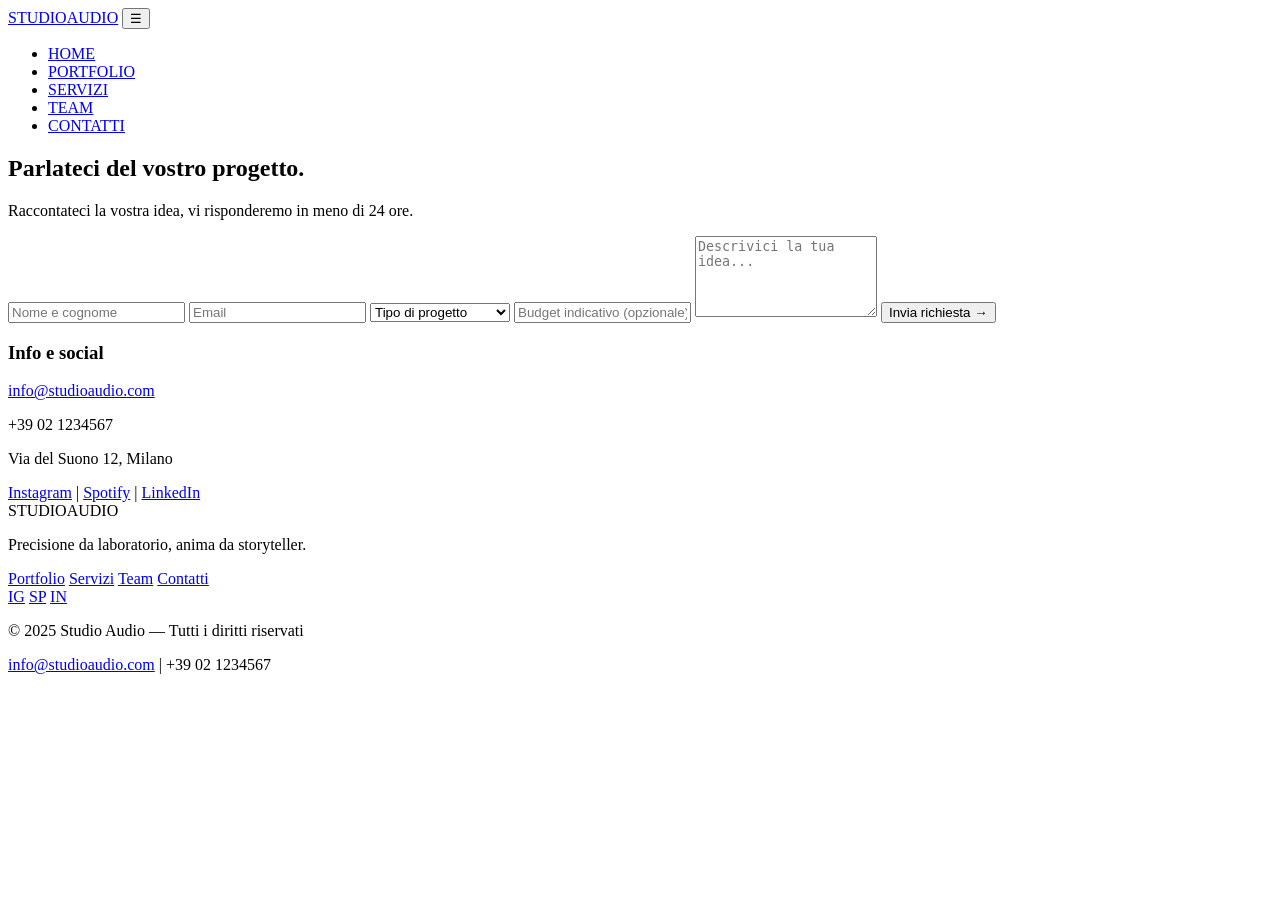
==== contatti.html @ f374011e "Add files via upload" ====
<!DOCTYPE html>
<html lang="it">
<head>
    <meta charset="UTF-8">
    <meta name="viewport" content="width=device-width, initial-scale=1.0">
    <title>Contatti · Studio Audio</title>
    <link rel="stylesheet" href="css/style.css">
    <link href="https://fonts.googleapis.com/css2?family=Inter:opsz,wght@300;400;600;700&family=Merriweather:ital@0;1&display=swap" rel="stylesheet">
    <link rel="icon" type="image/svg+xml" href="data:image/svg+xml,%3Csvg xmlns='http://www.w3.org/2000/svg' viewBox='0 0 100 100'%3E%3Ccircle cx='50' cy='50' r='50' fill='%23C3A06D'/%3E%3C/svg%3E">
</head>
<body>
    <div class="cursor-dot"></div>
    <div class="cursor-outline"></div>

    <header class="site-header">
        <div class="container header-flex">
            <a href="index.html" class="logo">STUDIO<span class="logo-accent">AUDIO</span></a>
            <button class="menu-toggle" aria-label="Menu">☰</button>
            <nav class="main-nav">
                <ul>
                    <li><a href="index.html">HOME</a></li>
                    <li><a href="portfolio.html">PORTFOLIO</a></li>
                    <li><a href="servizi.html">SERVIZI</a></li>
                    <li><a href="team.html">TEAM</a></li>
                    <li><a href="contatti.html" class="active">CONTATTI</a></li>
                </ul>
            </nav>
        </div>
    </header>

    <main>
        <section class="page-header">
            <div class="container">
                <h1>Parlateci del vostro progetto.</h1>
                <p>Raccontateci la vostra idea, vi risponderemo in meno di 24 ore.</p>
            </div>
        </section>

        <section class="contact-section">
            <div class="container contact-grid">
                <form class="contact-form" id="contactForm">
                    <input type="text" name="name" placeholder="Nome e cognome" required>
                    <input type="email" name="email" placeholder="Email" required>
                    <select name="projectType">
                        <option value="">Tipo di progetto</option>
                        <option value="pop">Produzione Pop</option>
                        <option value="cinema">Produzione Cinema</option>
                        <option value="mix">Mix & Master</option>
                        <option value="samples">Sample pack</option>
                        <option value="altro">Altro</option>
                    </select>
                    <input type="text" name="budget" placeholder="Budget indicativo (opzionale)">
                    <textarea rows="5" placeholder="Descrivici la tua idea..." required></textarea>
                    <button type="submit" class="btn-primary">Invia richiesta →</button>
                </form>
                <div class="contact-info">
                    <h3>Info e social</h3>
                    <p><a href="mailto:info@studioaudio.com">info@studioaudio.com</a></p>
                    <p>+39 02 1234567</p>
                    <p>Via del Suono 12, Milano</p>
                    <div class="social-links">
                        <a href="#">Instagram</a> | <a href="#">Spotify</a> | <a href="#">LinkedIn</a>
                    </div>
                </div>
            </div>
        </section>
    </main>

    <footer class="site-footer">
        <div class="container footer-flex">
            <div class="footer-brand">
                <span class="logo">STUDIO<span class="logo-accent">AUDIO</span></span>
                <p>Precisione da laboratorio, anima da storyteller.</p>
            </div>
            <div class="footer-links">
                <a href="portfolio.html">Portfolio</a>
                <a href="servizi.html">Servizi</a>
                <a href="team.html">Team</a>
                <a href="contatti.html">Contatti</a>
            </div>
            <div class="footer-social">
                <a href="#">IG</a> <a href="#">SP</a> <a href="#">IN</a>
            </div>
        </div>
        <div class="footer-bottom container">
            <p>© 2025 Studio Audio — Tutti i diritti riservati</p>
            <p><a href="mailto:info@studioaudio.com">info@studioaudio.com</a> | +39 02 1234567</p>
        </div>
    </footer>

    <script src="js/main.js"></script>
</body>
</html>
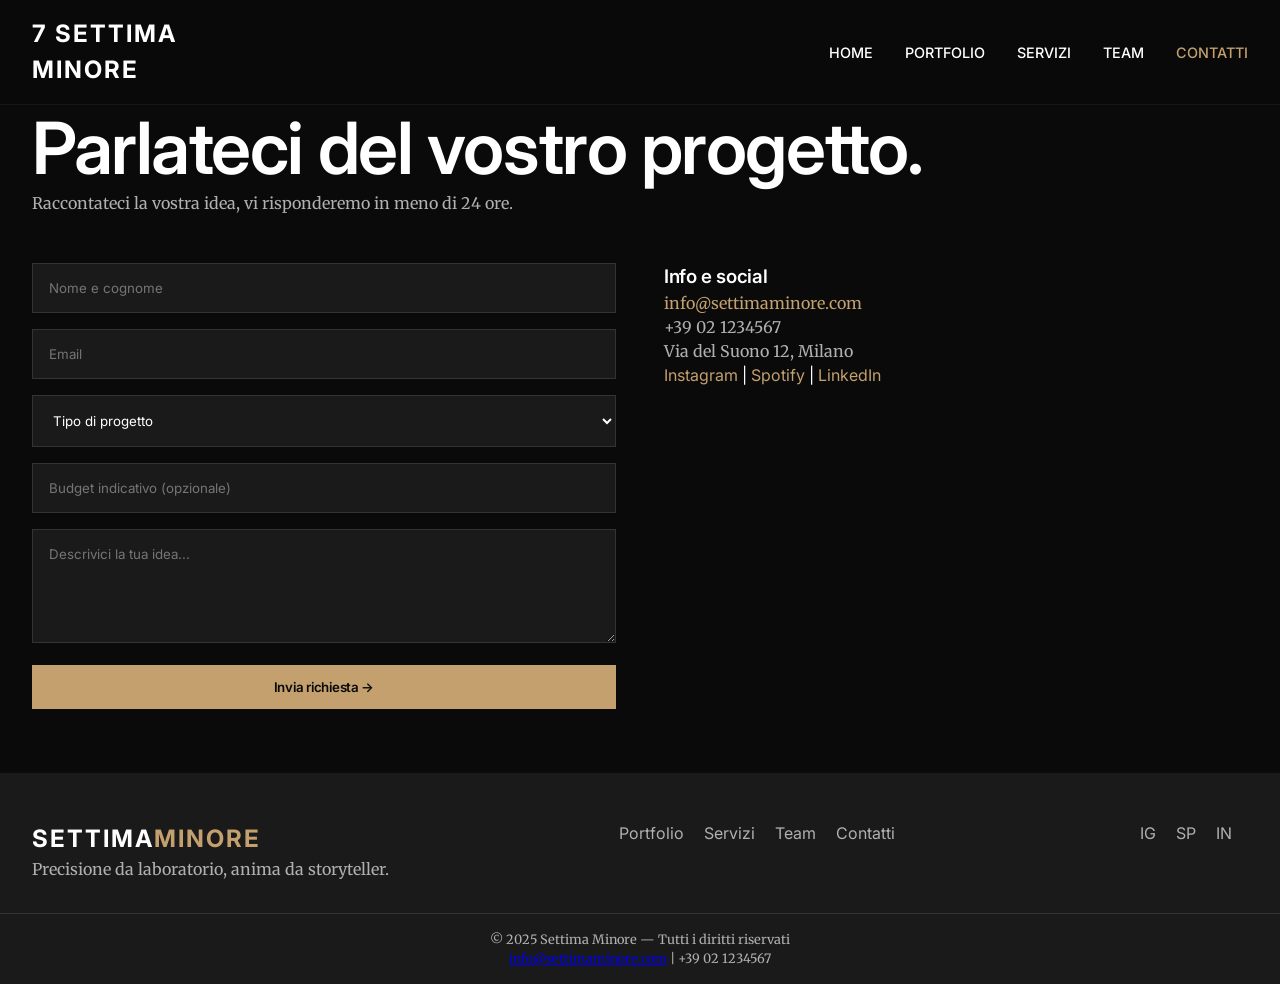
==== commit f9205c65: "Update contatti.html" ====
--- a/contatti.html
+++ b/contatti.html
@@ -3,10 +3,10 @@
 <head>
     <meta charset="UTF-8">
     <meta name="viewport" content="width=device-width, initial-scale=1.0">
-    <title>Contatti · Studio Audio</title>
+    <title>Contatti · Settima Minore</title>
     <link rel="stylesheet" href="css/style.css">
-    <link href="https://fonts.googleapis.com/css2?family=Inter:opsz,wght@300;400;600;700&family=Merriweather:ital@0;1&display=swap" rel="stylesheet">
-    <link rel="icon" type="image/svg+xml" href="data:image/svg+xml,%3Csvg xmlns='http://www.w3.org/2000/svg' viewBox='0 0 100 100'%3E%3Ccircle cx='50' cy='50' r='50' fill='%23C3A06D'/%3E%3C/svg%3E">
+    <link href="https://fonts.googleapis.com/css2?family=Inter:opsz,wght@300;400;600;700;800&family=Merriweather:ital@0;1&display=swap" rel="stylesheet">
+    <link rel="icon" type="image/svg+xml" href="data:image/svg+xml,%3Csvg xmlns='http://www.w3.org/2000/svg' viewBox='0 0 100 100'%3E%3Ctext x='20' y='75' font-size='70' fill='%23C3A06D' font-family='monospace'%3E7%3C/text%3E%3C/svg%3E">
 </head>
 <body>
     <div class="cursor-dot"></div>
@@ -14,7 +14,13 @@
 
     <header class="site-header">
         <div class="container header-flex">
-            <a href="index.html" class="logo">STUDIO<span class="logo-accent">AUDIO</span></a>
+            <a href="index.html" class="logo">
+                <span class="logo-7">7</span>
+                <span class="logo-text">
+                    SETTIMA<br>
+                    <span class="logo-minore">MINORE</span>
+                </span>
+            </a>
             <button class="menu-toggle" aria-label="Menu">☰</button>
             <nav class="main-nav">
                 <ul>
@@ -55,7 +61,7 @@
                 </form>
                 <div class="contact-info">
                     <h3>Info e social</h3>
-                    <p><a href="mailto:info@studioaudio.com">info@studioaudio.com</a></p>
+                    <p><a href="mailto:info@settimaminore.com">info@settimaminore.com</a></p>
                     <p>+39 02 1234567</p>
                     <p>Via del Suono 12, Milano</p>
                     <div class="social-links">
@@ -69,7 +75,7 @@
     <footer class="site-footer">
         <div class="container footer-flex">
             <div class="footer-brand">
-                <span class="logo">STUDIO<span class="logo-accent">AUDIO</span></span>
+                <span class="logo">SETTIMA<span class="logo-accent">MINORE</span></span>
                 <p>Precisione da laboratorio, anima da storyteller.</p>
             </div>
             <div class="footer-links">
@@ -83,11 +89,11 @@
             </div>
         </div>
         <div class="footer-bottom container">
-            <p>© 2025 Studio Audio — Tutti i diritti riservati</p>
-            <p><a href="mailto:info@studioaudio.com">info@studioaudio.com</a> | +39 02 1234567</p>
+            <p>© 2025 Settima Minore — Tutti i diritti riservati</p>
+            <p><a href="mailto:info@settimaminore.com">info@settimaminore.com</a> | +39 02 1234567</p>
         </div>
     </footer>
 
     <script src="js/main.js"></script>
 </body>
-</html>+</html>
--- a/css/style.css
+++ b/css/style.css
@@ -0,0 +1,438 @@
+/* RESET & BASE */
+* {
+    margin: 0;
+    padding: 0;
+    box-sizing: border-box;
+}
+
+body {
+    background-color: #0A0A0A;
+    color: #FFFFFF;
+    font-family: 'Inter', sans-serif;
+    font-weight: 400;
+    line-height: 1.5;
+    scroll-behavior: smooth;
+}
+
+.container {
+    max-width: 1280px;
+    margin: 0 auto;
+    padding: 0 2rem;
+}
+
+/* TIPOGRAFIA */
+h1, h2, h3, h4, .logo, .btn-primary, .btn-outline, .filter-btn {
+    font-family: 'Inter', sans-serif;
+    font-weight: 600;
+    letter-spacing: -0.02em;
+}
+
+h1 {
+    font-size: clamp(2.5rem, 8vw, 4.5rem);
+    line-height: 1.2;
+}
+
+h2 {
+    font-size: clamp(2rem, 5vw, 2.8rem);
+    margin-bottom: 1rem;
+}
+
+.section-title {
+    font-size: 2rem;
+    margin-bottom: 2rem;
+    border-left: 4px solid #C3A06D;
+    padding-left: 1rem;
+}
+
+p, .service-claim, .team-role, .card-info p {
+    font-family: 'Merriweather', serif;
+    font-weight: 400;
+    color: #B0B0B0;
+}
+
+/* HEADER STICKY */
+.site-header {
+    position: sticky;
+    top: 0;
+    background: rgba(10, 10, 10, 0.95);
+    backdrop-filter: blur(8px);
+    z-index: 1000;
+    border-bottom: 1px solid rgba(255,255,255,0.05);
+    padding: 1rem 0;
+}
+
+.header-flex {
+    display: flex;
+    justify-content: space-between;
+    align-items: center;
+}
+
+.logo {
+    font-size: 1.5rem;
+    font-weight: 700;
+    letter-spacing: 2px;
+    text-decoration: none;
+    color: white;
+}
+.logo-accent {
+    color: #C3A06D;
+}
+
+.main-nav ul {
+    display: flex;
+    gap: 2rem;
+    list-style: none;
+}
+.main-nav a {
+    color: white;
+    text-decoration: none;
+    font-weight: 500;
+    font-size: 0.9rem;
+    transition: color 0.2s;
+}
+.main-nav a:hover, .main-nav a.active {
+    color: #C3A06D;
+}
+
+.menu-toggle {
+    display: none;
+    background: none;
+    border: none;
+    color: white;
+    font-size: 1.8rem;
+    cursor: pointer;
+}
+
+/* HERO */
+.hero {
+    position: relative;
+    height: 90vh;
+    min-height: 600px;
+    display: flex;
+    align-items: center;
+    justify-content: center;
+    text-align: center;
+}
+.hero-media {
+    position: absolute;
+    top: 0;
+    left: 0;
+    width: 100%;
+    height: 100%;
+    overflow: hidden;
+    z-index: -1;
+}
+.hero-media video, .hero-media img {
+    width: 100%;
+    height: 100%;
+    object-fit: cover;
+}
+.hero-overlay {
+    position: absolute;
+    top: 0;
+    left: 0;
+    width: 100%;
+    height: 100%;
+    background: rgba(0,0,0,0.6);
+}
+.hero-content {
+    position: relative;
+    z-index: 2;
+    max-width: 800px;
+}
+.hero-title {
+    margin-bottom: 1rem;
+}
+.hero-subtitle {
+    font-size: 1.2rem;
+    margin-bottom: 2rem;
+}
+
+/* BOTTONI */
+.btn-primary, .btn-outline {
+    display: inline-block;
+    padding: 0.8rem 2rem;
+    text-decoration: none;
+    font-weight: 600;
+    transition: all 0.3s ease;
+    border: 1px solid transparent;
+}
+.btn-primary {
+    background-color: #C3A06D;
+    color: #0A0A0A;
+}
+.btn-primary:hover {
+    background-color: #a88650;
+    transform: scale(1.02);
+}
+.btn-outline {
+    border-color: #C3A06D;
+    color: #C3A06D;
+    background: transparent;
+}
+.btn-outline:hover {
+    background: #C3A06D;
+    color: #0A0A0A;
+}
+
+/* PORTFOLIO GRID */
+.highlights-grid, .portfolio-grid {
+    display: grid;
+    grid-template-columns: repeat(auto-fill, minmax(300px, 1fr));
+    gap: 2rem;
+    margin: 2rem 0;
+}
+.portfolio-card {
+    cursor: pointer;
+    transition: transform 0.2s;
+}
+.portfolio-card:hover {
+    transform: translateY(-5px);
+}
+.card-media {
+    position: relative;
+    overflow: hidden;
+    aspect-ratio: 16/9;
+}
+.card-media img {
+    width: 100%;
+    height: 100%;
+    object-fit: cover;
+    transition: transform 0.4s;
+}
+.portfolio-card:hover .card-media img {
+    transform: scale(1.03);
+}
+.card-overlay {
+    position: absolute;
+    top: 0;
+    left: 0;
+    width: 100%;
+    height: 100%;
+    background: rgba(195, 160, 109, 0.1);
+    display: flex;
+    align-items: center;
+    justify-content: center;
+    opacity: 0;
+    transition: opacity 0.3s;
+}
+.portfolio-card:hover .card-overlay {
+    opacity: 1;
+}
+.preview-hint {
+    background: rgba(0,0,0,0.7);
+    padding: 0.5rem 1rem;
+    border-radius: 30px;
+    font-size: 0.8rem;
+    color: #C3A06D;
+    font-family: monospace;
+}
+.card-info {
+    margin-top: 1rem;
+}
+.card-info h3 {
+    font-size: 1.2rem;
+}
+.card-info p {
+    font-size: 0.9rem;
+}
+
+/* FILTER BUTTONS */
+.filter-buttons {
+    display: flex;
+    justify-content: center;
+    gap: 1rem;
+    margin-bottom: 2rem;
+    flex-wrap: wrap;
+}
+.filter-btn {
+    background: none;
+    border: none;
+    color: #B0B0B0;
+    font-size: 0.9rem;
+    cursor: pointer;
+    padding: 0.5rem 1rem;
+    transition: 0.2s;
+}
+.filter-btn.active, .filter-btn:hover {
+    color: #C3A06D;
+    border-bottom: 2px solid #C3A06D;
+}
+
+/* SERVIZI E TEAM */
+.service-block {
+    padding: 5rem 0;
+    border-bottom: 1px solid rgba(255,255,255,0.05);
+}
+.service-claim {
+    font-size: 1.3rem;
+    font-style: italic;
+    margin-bottom: 1rem;
+}
+.team-grid {
+    display: grid;
+    grid-template-columns: repeat(auto-fit, minmax(280px, 1fr));
+    gap: 3rem;
+    margin: 3rem auto;
+}
+.team-card img {
+    width: 100%;
+    aspect-ratio: 1/1;
+    object-fit: cover;
+    filter: grayscale(0.2);
+    transition: filter 0.3s;
+}
+.team-card:hover img {
+    filter: grayscale(0);
+}
+.team-role {
+    font-size: 0.8rem;
+    text-transform: uppercase;
+    letter-spacing: 1px;
+    margin: 0.5rem 0;
+}
+
+/* CONTATTI */
+.contact-grid {
+    display: grid;
+    grid-template-columns: 1fr 1fr;
+    gap: 3rem;
+    margin: 3rem 0;
+}
+.contact-form input, .contact-form select, .contact-form textarea {
+    width: 100%;
+    padding: 1rem;
+    margin-bottom: 1rem;
+    background: #1A1A1A;
+    border: 1px solid #333;
+    color: white;
+    font-family: inherit;
+}
+.contact-form button {
+    width: 100%;
+}
+.contact-info a {
+    color: #C3A06D;
+    text-decoration: none;
+}
+
+/* MODALE */
+.modal {
+    display: none;
+    position: fixed;
+    top: 0;
+    left: 0;
+    width: 100%;
+    height: 100%;
+    background: rgba(0,0,0,0.9);
+    z-index: 2000;
+    justify-content: center;
+    align-items: center;
+}
+.modal-content {
+    background: #0A0A0A;
+    max-width: 900px;
+    width: 90%;
+    border-radius: 8px;
+    overflow: hidden;
+    position: relative;
+}
+.modal-close {
+    position: absolute;
+    top: 1rem;
+    right: 1.5rem;
+    font-size: 2rem;
+    cursor: pointer;
+    color: white;
+    z-index: 10;
+}
+.modal-body {
+    display: grid;
+    grid-template-columns: 1fr 1fr;
+    gap: 1rem;
+    padding: 1.5rem;
+}
+.modal-media video, .modal-media audio {
+    width: 100%;
+}
+@media (max-width: 768px) {
+    .modal-body {
+        grid-template-columns: 1fr;
+    }
+    .menu-toggle {
+        display: block;
+    }
+    .main-nav {
+        display: none;
+        position: absolute;
+        top: 100%;
+        left: 0;
+        width: 100%;
+        background: #0A0A0A;
+        padding: 1rem;
+    }
+    .main-nav.active {
+        display: block;
+    }
+    .main-nav ul {
+        flex-direction: column;
+        align-items: center;
+        gap: 1rem;
+    }
+    .contact-grid {
+        grid-template-columns: 1fr;
+    }
+}
+
+/* FOOTER */
+.site-footer {
+    background: #1A1A1A;
+    padding: 3rem 0 1rem;
+    margin-top: 4rem;
+}
+.footer-flex {
+    display: flex;
+    justify-content: space-between;
+    flex-wrap: wrap;
+    gap: 2rem;
+}
+.footer-links a, .footer-social a {
+    color: #B0B0B0;
+    text-decoration: none;
+    margin-right: 1rem;
+}
+.footer-bottom {
+    text-align: center;
+    margin-top: 2rem;
+    padding-top: 1rem;
+    border-top: 1px solid #333;
+    font-size: 0.8rem;
+}
+
+/* CURSOR PERSONALIZZATO (solo desktop) */
+@media (min-width: 1024px) {
+    .cursor-dot, .cursor-outline {
+        pointer-events: none;
+        position: fixed;
+        top: 0;
+        left: 0;
+        z-index: 9999;
+        border-radius: 50%;
+        opacity: 0;
+        transition: opacity 0.2s;
+    }
+    .cursor-dot {
+        width: 6px;
+        height: 6px;
+        background: #C3A06D;
+    }
+    .cursor-outline {
+        width: 30px;
+        height: 30px;
+        border: 1px solid rgba(195,160,109,0.5);
+        transition: transform 0.1s, width 0.2s, height 0.2s;
+    }
+    body:hover .cursor-dot, body:hover .cursor-outline {
+        opacity: 1;
+    }
+}
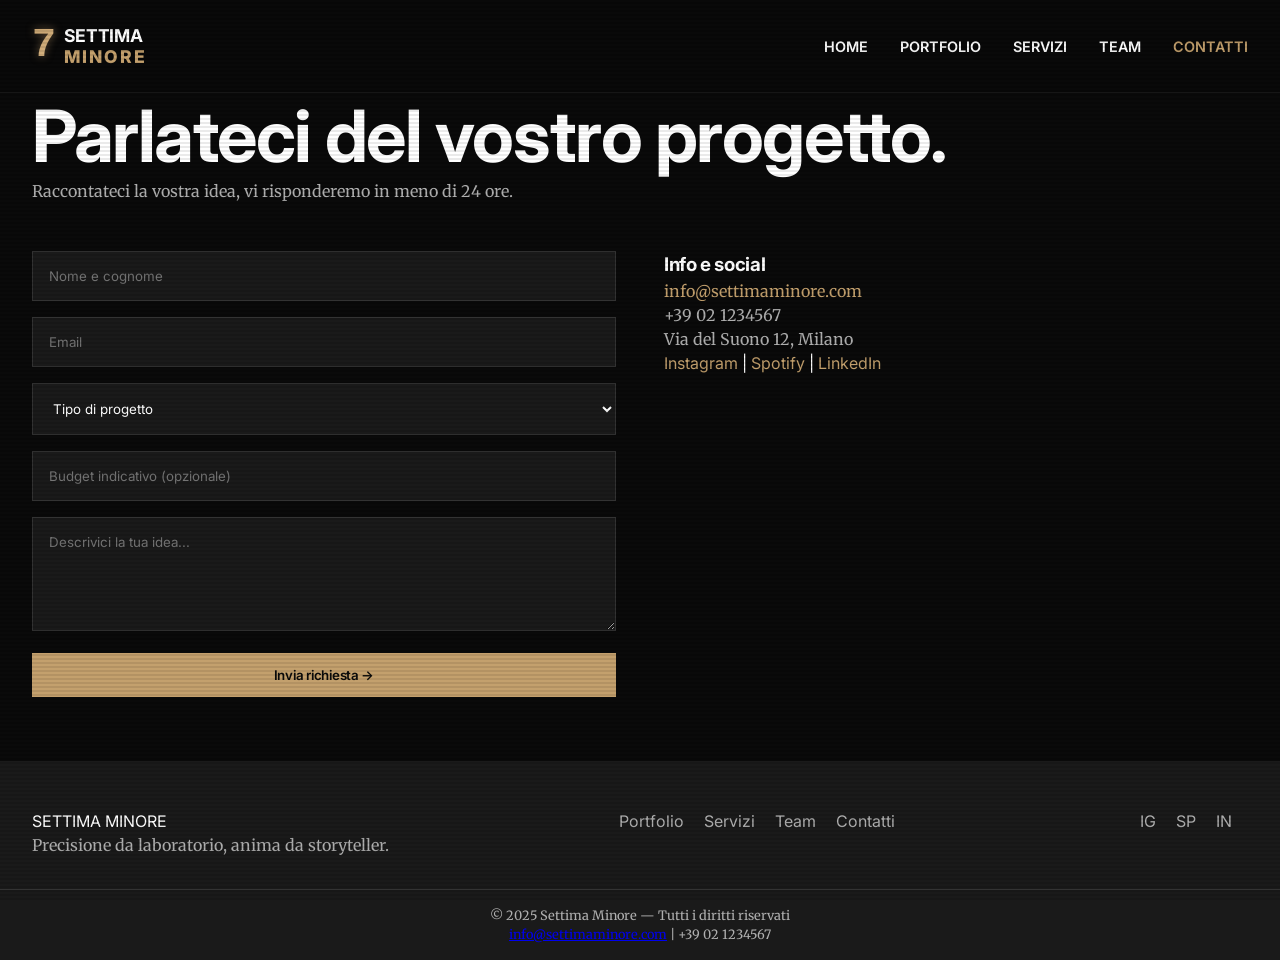
==== commit 857e5cb1: "Update contatti.html" ====
--- a/contatti.html
+++ b/contatti.html
@@ -16,10 +16,10 @@
         <div class="container header-flex">
             <a href="index.html" class="logo">
                 <span class="logo-7">7</span>
-                <span class="logo-text">
+                <div class="logo-text">
                     SETTIMA<br>
                     <span class="logo-minore">MINORE</span>
-                </span>
+                </div>
             </a>
             <button class="menu-toggle" aria-label="Menu">☰</button>
             <nav class="main-nav">
@@ -75,7 +75,7 @@
     <footer class="site-footer">
         <div class="container footer-flex">
             <div class="footer-brand">
-                <span class="logo">SETTIMA<span class="logo-accent">MINORE</span></span>
+                <div class="logo-footer">SETTIMA MINORE</div>
                 <p>Precisione da laboratorio, anima da storyteller.</p>
             </div>
             <div class="footer-links">
--- a/css/style.css
+++ b/css/style.css
@@ -12,6 +12,33 @@
     font-weight: 400;
     line-height: 1.5;
     scroll-behavior: smooth;
+    position: relative;
+}
+/* Effetto "rumore" VHS anni 90 */
+body::before {
+    content: "";
+    position: fixed;
+    top: 0;
+    left: 0;
+    width: 100%;
+    height: 100%;
+    background: repeating-linear-gradient(0deg, rgba(0,0,0,0.05) 0px, rgba(0,0,0,0.05) 2px, transparent 2px, transparent 4px);
+    pointer-events: none;
+    z-index: 9998;
+}
+/* Effetto scanline */
+body::after {
+    content: "";
+    position: fixed;
+    top: 0;
+    left: 0;
+    width: 100%;
+    height: 100%;
+    background: linear-gradient(to bottom, rgba(255,255,255,0) 50%, rgba(0,0,0,0.1) 50%);
+    background-size: 100% 4px;
+    pointer-events: none;
+    z-index: 9999;
+    opacity: 0.3;
 }
 
 .container {
@@ -23,27 +50,23 @@
 /* TIPOGRAFIA */
 h1, h2, h3, h4, .logo, .btn-primary, .btn-outline, .filter-btn {
     font-family: 'Inter', sans-serif;
-    font-weight: 600;
+    font-weight: 700;
     letter-spacing: -0.02em;
 }
-
 h1 {
     font-size: clamp(2.5rem, 8vw, 4.5rem);
     line-height: 1.2;
 }
-
 h2 {
     font-size: clamp(2rem, 5vw, 2.8rem);
     margin-bottom: 1rem;
 }
-
 .section-title {
     font-size: 2rem;
     margin-bottom: 2rem;
     border-left: 4px solid #C3A06D;
     padding-left: 1rem;
 }
-
 p, .service-claim, .team-role, .card-info p {
     font-family: 'Merriweather', serif;
     font-weight: 400;
@@ -60,22 +83,55 @@
     border-bottom: 1px solid rgba(255,255,255,0.05);
     padding: 1rem 0;
 }
-
 .header-flex {
     display: flex;
     justify-content: space-between;
     align-items: center;
 }
 
+/* LOGO ANNI '90 */
 .logo {
-    font-size: 1.5rem;
+    display: flex;
+    align-items: center;
+    gap: 0.5rem;
+    text-decoration: none;
+    font-family: 'Inter', sans-serif;
+    font-weight: 800;
+    letter-spacing: -0.02em;
+}
+.logo-7 {
+    font-size: 2.5rem;
+    background: linear-gradient(135deg, #C3A06D 0%, #E6C28F 100%);
+    -webkit-background-clip: text;
+    background-clip: text;
+    color: transparent;
+    text-shadow: 0 0 8px rgba(195, 160, 109, 0.5);
+    font-family: monospace;
+}
+.logo-text {
+    line-height: 1.2;
+}
+.logo-text {
+    font-size: 1.1rem;
     font-weight: 700;
+    color: white;
+    text-transform: uppercase;
+}
+.logo-minore {
+    color: #C3A06D;
+    font-weight: 800;
     letter-spacing: 2px;
-    text-decoration: none;
-    color: white;
-}
-.logo-accent {
-    color: #C3A06D;
+}
+.logo:hover .logo-7 {
+    animation: glitch 0.3s infinite;
+}
+@keyframes glitch {
+    0% { transform: translate(0); text-shadow: -2px 0 red, 2px 0 blue; }
+    20% { transform: translate(-1px, 1px); }
+    40% { transform: translate(1px, -1px); }
+    60% { transform: translate(-1px, 0); }
+    80% { transform: translate(1px, 1px); }
+    100% { transform: translate(0); text-shadow: none; }
 }
 
 .main-nav ul {
@@ -86,14 +142,13 @@
 .main-nav a {
     color: white;
     text-decoration: none;
-    font-weight: 500;
+    font-weight: 600;
     font-size: 0.9rem;
     transition: color 0.2s;
 }
 .main-nav a:hover, .main-nav a.active {
     color: #C3A06D;
 }
-
 .menu-toggle {
     display: none;
     background: none;
@@ -409,7 +464,7 @@
     font-size: 0.8rem;
 }
 
-/* CURSOR PERSONALIZZATO (solo desktop) */
+/* CURSOR PERSONALIZZATO */
 @media (min-width: 1024px) {
     .cursor-dot, .cursor-outline {
         pointer-events: none;
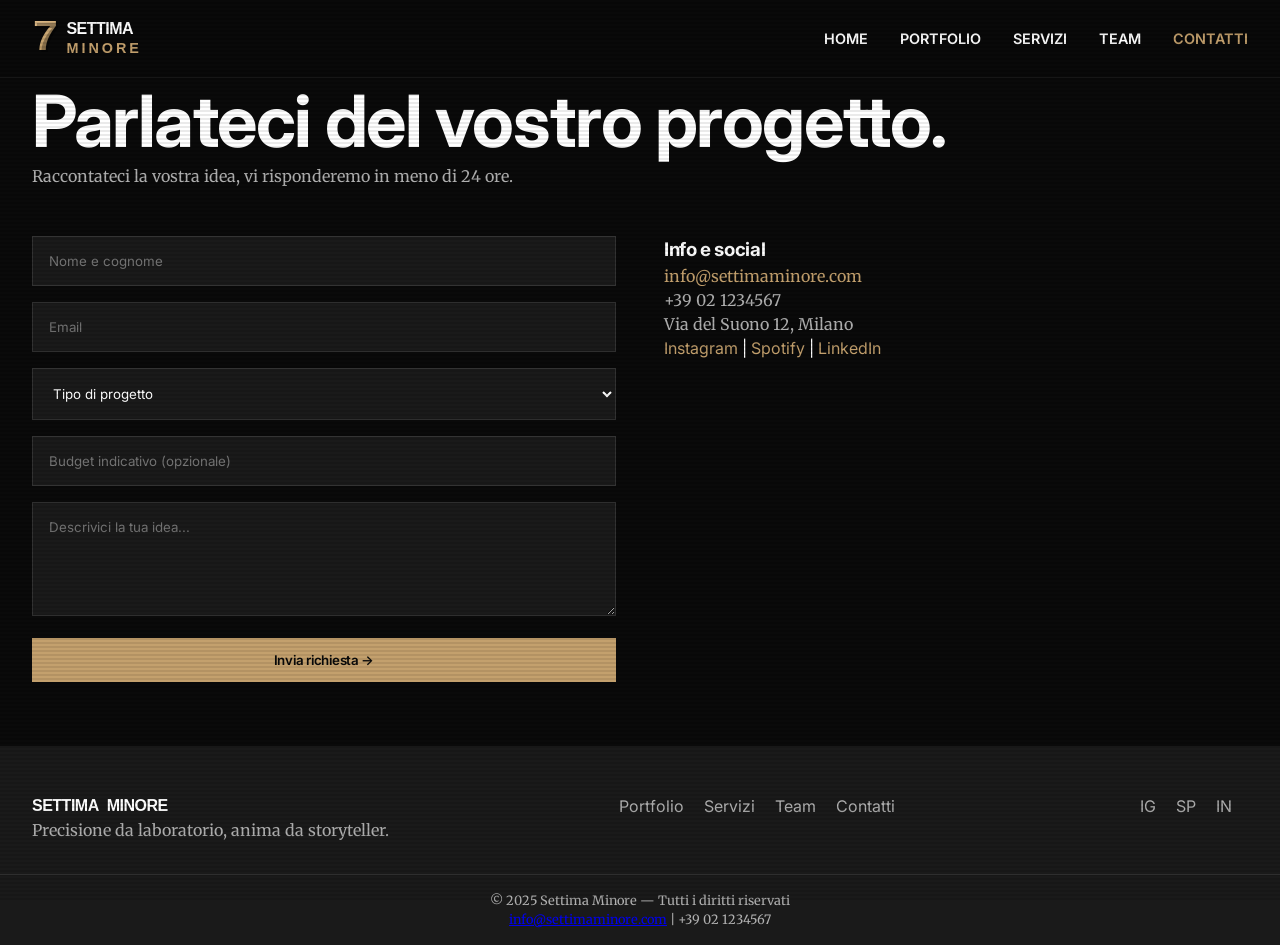
==== commit 5c4e47a6: "Update contatti.html" ====
--- a/contatti.html
+++ b/contatti.html
@@ -75,7 +75,7 @@
     <footer class="site-footer">
         <div class="container footer-flex">
             <div class="footer-brand">
-                <div class="logo-footer">SETTIMA MINORE</div>
+                <span class="logo">SETTIMA<span class="logo-accent">MINORE</span></span>
                 <p>Precisione da laboratorio, anima da storyteller.</p>
             </div>
             <div class="footer-links">
--- a/css/style.css
+++ b/css/style.css
@@ -14,7 +14,6 @@
     scroll-behavior: smooth;
     position: relative;
 }
-/* Effetto "rumore" VHS anni 90 */
 body::before {
     content: "";
     position: fixed;
@@ -26,7 +25,6 @@
     pointer-events: none;
     z-index: 9998;
 }
-/* Effetto scanline */
 body::after {
     content: "";
     position: fixed;
@@ -48,7 +46,7 @@
 }
 
 /* TIPOGRAFIA */
-h1, h2, h3, h4, .logo, .btn-primary, .btn-outline, .filter-btn {
+h1, h2, h3, h4, .btn-primary, .btn-outline, .filter-btn {
     font-family: 'Inter', sans-serif;
     font-weight: 700;
     letter-spacing: -0.02em;
@@ -89,45 +87,53 @@
     align-items: center;
 }
 
-/* LOGO ANNI '90 */
+/* LOGO ANNI '90 - VERSIONE ROBUSTA */
 .logo {
     display: flex;
     align-items: center;
     gap: 0.5rem;
     text-decoration: none;
-    font-family: 'Inter', sans-serif;
-    font-weight: 800;
-    letter-spacing: -0.02em;
+    font-family: 'Arial Black', 'Impact', 'Arial', sans-serif;
+    font-weight: 900;
+    letter-spacing: -0.5px;
 }
 .logo-7 {
-    font-size: 2.5rem;
-    background: linear-gradient(135deg, #C3A06D 0%, #E6C28F 100%);
+    font-size: 2.8rem;
+    background: linear-gradient(145deg, #E6C28F, #A88650);
     -webkit-background-clip: text;
     background-clip: text;
     color: transparent;
-    text-shadow: 0 0 8px rgba(195, 160, 109, 0.5);
-    font-family: monospace;
+    text-shadow: 2px 2px 0px rgba(0,0,0,0.3);
+    font-family: 'Courier New', 'Courier', monospace;
+    font-weight: bold;
+    line-height: 1;
 }
 .logo-text {
+    font-family: 'Arial Black', 'Impact', 'Arial', sans-serif;
+    font-size: 1rem;
     line-height: 1.2;
-}
-.logo-text {
-    font-size: 1.1rem;
-    font-weight: 700;
+    text-transform: uppercase;
+    font-weight: 900;
     color: white;
-    text-transform: uppercase;
 }
 .logo-minore {
     color: #C3A06D;
-    font-weight: 800;
+    font-size: 0.9rem;
+    letter-spacing: 3px;
+}
+.logo-footer {
+    font-family: 'Arial Black', 'Impact', 'Arial', sans-serif;
+    font-size: 1.2rem;
+    font-weight: 900;
+    color: #C3A06D;
     letter-spacing: 2px;
 }
 .logo:hover .logo-7 {
     animation: glitch 0.3s infinite;
 }
 @keyframes glitch {
-    0% { transform: translate(0); text-shadow: -2px 0 red, 2px 0 blue; }
-    20% { transform: translate(-1px, 1px); }
+    0% { transform: translate(0); text-shadow: -2px 0 red, 2px 0 blue; opacity: 1; }
+    20% { transform: translate(-1px, 1px); text-shadow: 1px -1px cyan, -1px 1px magenta; }
     40% { transform: translate(1px, -1px); }
     60% { transform: translate(-1px, 0); }
     80% { transform: translate(1px, 1px); }
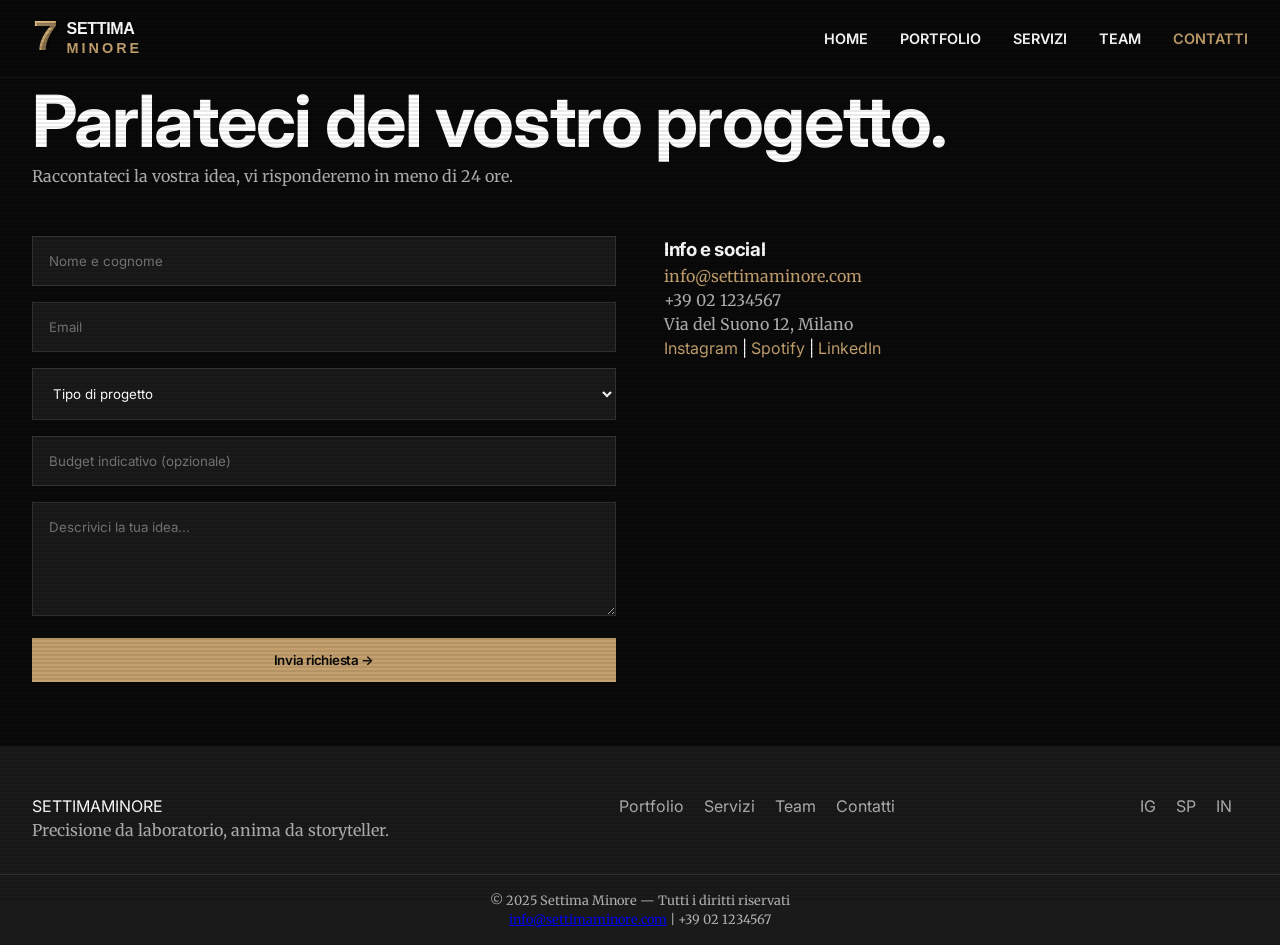
==== commit 46eb8e8c: "Update contatti.html" ====
--- a/contatti.html
+++ b/contatti.html
@@ -75,7 +75,7 @@
     <footer class="site-footer">
         <div class="container footer-flex">
             <div class="footer-brand">
-                <span class="logo">SETTIMA<span class="logo-accent">MINORE</span></span>
+                <span class="logo-footer">SETTIMA<span class="logo-accent">MINORE</span></span>
                 <p>Precisione da laboratorio, anima da storyteller.</p>
             </div>
             <div class="footer-links">
--- a/css/style.css
+++ b/css/style.css
@@ -45,8 +45,7 @@
     padding: 0 2rem;
 }
 
-/* TIPOGRAFIA */
-h1, h2, h3, h4, .btn-primary, .btn-outline, .filter-btn {
+h1, h2, h3, h4, .logo, .btn-primary, .btn-outline, .filter-btn {
     font-family: 'Inter', sans-serif;
     font-weight: 700;
     letter-spacing: -0.02em;
@@ -71,7 +70,6 @@
     color: #B0B0B0;
 }
 
-/* HEADER STICKY */
 .site-header {
     position: sticky;
     top: 0;
@@ -87,15 +85,12 @@
     align-items: center;
 }
 
-/* LOGO ANNI '90 - VERSIONE ROBUSTA */
+/* LOGO DEFINITIVO */
 .logo {
     display: flex;
     align-items: center;
     gap: 0.5rem;
     text-decoration: none;
-    font-family: 'Arial Black', 'Impact', 'Arial', sans-serif;
-    font-weight: 900;
-    letter-spacing: -0.5px;
 }
 .logo-7 {
     font-size: 2.8rem;
@@ -121,19 +116,12 @@
     font-size: 0.9rem;
     letter-spacing: 3px;
 }
-.logo-footer {
-    font-family: 'Arial Black', 'Impact', 'Arial', sans-serif;
-    font-size: 1.2rem;
-    font-weight: 900;
-    color: #C3A06D;
-    letter-spacing: 2px;
-}
 .logo:hover .logo-7 {
     animation: glitch 0.3s infinite;
 }
 @keyframes glitch {
-    0% { transform: translate(0); text-shadow: -2px 0 red, 2px 0 blue; opacity: 1; }
-    20% { transform: translate(-1px, 1px); text-shadow: 1px -1px cyan, -1px 1px magenta; }
+    0% { transform: translate(0); text-shadow: -2px 0 red, 2px 0 blue; }
+    20% { transform: translate(-1px, 1px); }
     40% { transform: translate(1px, -1px); }
     60% { transform: translate(-1px, 0); }
     80% { transform: translate(1px, 1px); }
@@ -164,7 +152,6 @@
     cursor: pointer;
 }
 
-/* HERO */
 .hero {
     position: relative;
     height: 90vh;
@@ -209,7 +196,6 @@
     margin-bottom: 2rem;
 }
 
-/* BOTTONI */
 .btn-primary, .btn-outline {
     display: inline-block;
     padding: 0.8rem 2rem;
@@ -236,7 +222,6 @@
     color: #0A0A0A;
 }
 
-/* PORTFOLIO GRID */
 .highlights-grid, .portfolio-grid {
     display: grid;
     grid-template-columns: repeat(auto-fill, minmax(300px, 1fr));
@@ -298,7 +283,6 @@
     font-size: 0.9rem;
 }
 
-/* FILTER BUTTONS */
 .filter-buttons {
     display: flex;
     justify-content: center;
@@ -320,7 +304,6 @@
     border-bottom: 2px solid #C3A06D;
 }
 
-/* SERVIZI E TEAM */
 .service-block {
     padding: 5rem 0;
     border-bottom: 1px solid rgba(255,255,255,0.05);
@@ -353,7 +336,6 @@
     margin: 0.5rem 0;
 }
 
-/* CONTATTI */
 .contact-grid {
     display: grid;
     grid-template-columns: 1fr 1fr;
@@ -377,7 +359,6 @@
     text-decoration: none;
 }
 
-/* MODALE */
 .modal {
     display: none;
     position: fixed;
@@ -445,7 +426,6 @@
     }
 }
 
-/* FOOTER */
 .site-footer {
     background: #1A1A1A;
     padding: 3rem 0 1rem;
@@ -470,7 +450,6 @@
     font-size: 0.8rem;
 }
 
-/* CURSOR PERSONALIZZATO */
 @media (min-width: 1024px) {
     .cursor-dot, .cursor-outline {
         pointer-events: none;
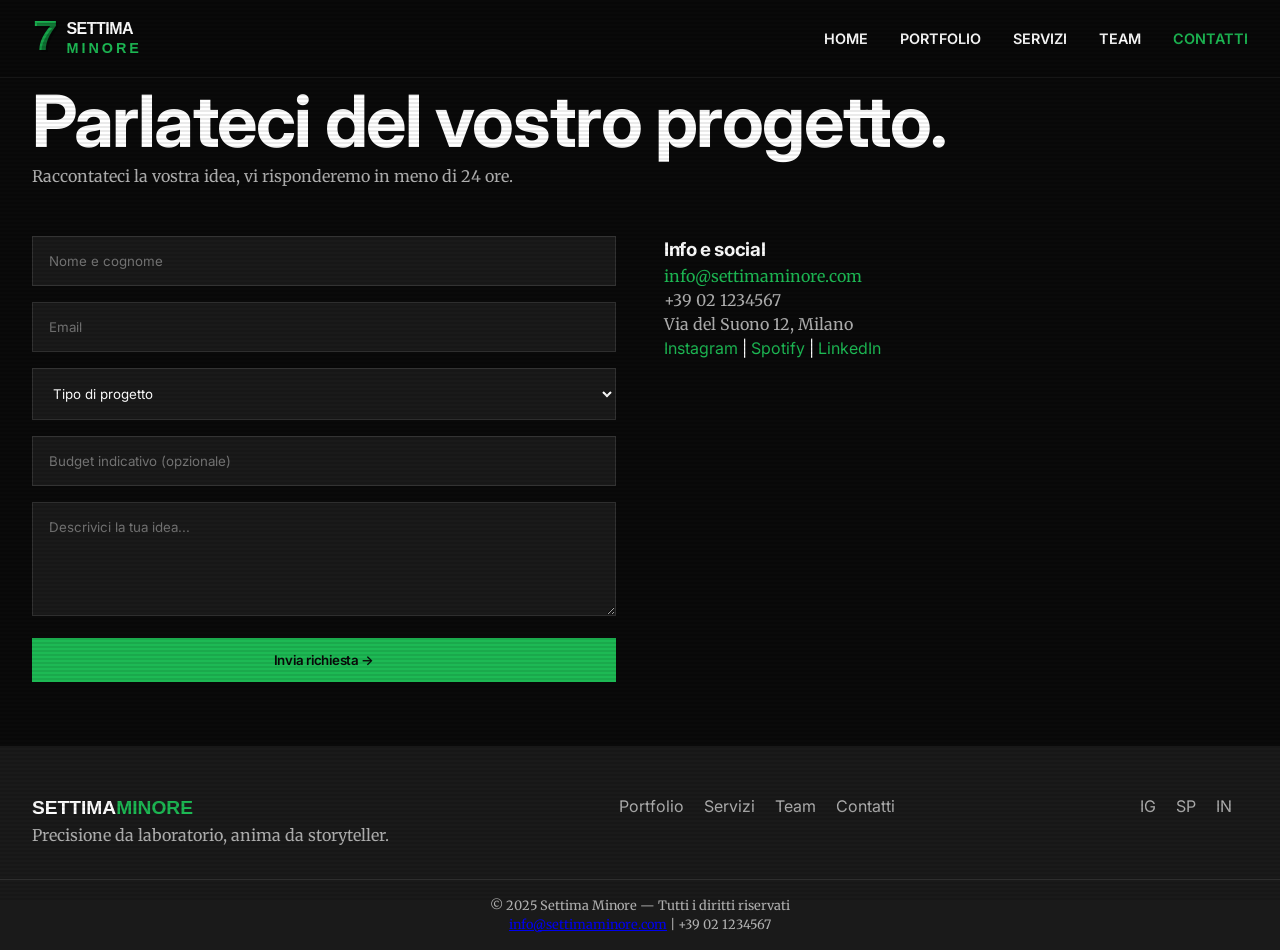
==== commit d2521a09: "Update contatti.html" ====
--- a/contatti.html
+++ b/contatti.html
@@ -6,7 +6,7 @@
     <title>Contatti · Settima Minore</title>
     <link rel="stylesheet" href="css/style.css">
     <link href="https://fonts.googleapis.com/css2?family=Inter:opsz,wght@300;400;600;700;800&family=Merriweather:ital@0;1&display=swap" rel="stylesheet">
-    <link rel="icon" type="image/svg+xml" href="data:image/svg+xml,%3Csvg xmlns='http://www.w3.org/2000/svg' viewBox='0 0 100 100'%3E%3Ctext x='20' y='75' font-size='70' fill='%23C3A06D' font-family='monospace'%3E7%3C/text%3E%3C/svg%3E">
+    <link rel="icon" type="image/svg+xml" href="data:image/svg+xml,%3Csvg xmlns='http://www.w3.org/2000/svg' viewBox='0 0 100 100'%3E%3Ctext x='20' y='75' font-size='70' fill='%231DB954' font-family='monospace'%3E7%3C/text%3E%3C/svg%3E">
 </head>
 <body>
     <div class="cursor-dot"></div>
--- a/css/style.css
+++ b/css/style.css
@@ -14,6 +14,7 @@
     scroll-behavior: smooth;
     position: relative;
 }
+/* Effetto "rumore" VHS anni 90 */
 body::before {
     content: "";
     position: fixed;
@@ -25,6 +26,7 @@
     pointer-events: none;
     z-index: 9998;
 }
+/* Effetto scanline */
 body::after {
     content: "";
     position: fixed;
@@ -45,7 +47,8 @@
     padding: 0 2rem;
 }
 
-h1, h2, h3, h4, .logo, .btn-primary, .btn-outline, .filter-btn {
+/* TIPOGRAFIA */
+h1, h2, h3, h4, .logo, .btn-primary, .btn-outline, .filter-btn, .btn-small {
     font-family: 'Inter', sans-serif;
     font-weight: 700;
     letter-spacing: -0.02em;
@@ -61,7 +64,7 @@
 .section-title {
     font-size: 2rem;
     margin-bottom: 2rem;
-    border-left: 4px solid #C3A06D;
+    border-left: 4px solid #1DB954;
     padding-left: 1rem;
 }
 p, .service-claim, .team-role, .card-info p {
@@ -70,6 +73,7 @@
     color: #B0B0B0;
 }
 
+/* HEADER STICKY */
 .site-header {
     position: sticky;
     top: 0;
@@ -85,16 +89,20 @@
     align-items: center;
 }
 
-/* LOGO DEFINITIVO */
+/* LOGO ANNI '90 - versione verde */
 .logo {
     display: flex;
     align-items: center;
     gap: 0.5rem;
     text-decoration: none;
+    font-family: 'Arial Black', 'Impact', 'Arial', sans-serif;
+    font-weight: 900;
+    letter-spacing: -0.5px;
 }
 .logo-7 {
     font-size: 2.8rem;
-    background: linear-gradient(145deg, #E6C28F, #A88650);
+    background: #1DB954;
+    background: linear-gradient(145deg, #1DB954, #0e8e3e);
     -webkit-background-clip: text;
     background-clip: text;
     color: transparent;
@@ -112,7 +120,7 @@
     color: white;
 }
 .logo-minore {
-    color: #C3A06D;
+    color: #1DB954;
     font-size: 0.9rem;
     letter-spacing: 3px;
 }
@@ -120,8 +128,8 @@
     animation: glitch 0.3s infinite;
 }
 @keyframes glitch {
-    0% { transform: translate(0); text-shadow: -2px 0 red, 2px 0 blue; }
-    20% { transform: translate(-1px, 1px); }
+    0% { transform: translate(0); text-shadow: -2px 0 red, 2px 0 blue; opacity: 1; }
+    20% { transform: translate(-1px, 1px); text-shadow: 1px -1px cyan, -1px 1px magenta; }
     40% { transform: translate(1px, -1px); }
     60% { transform: translate(-1px, 0); }
     80% { transform: translate(1px, 1px); }
@@ -141,7 +149,7 @@
     transition: color 0.2s;
 }
 .main-nav a:hover, .main-nav a.active {
-    color: #C3A06D;
+    color: #1DB954;
 }
 .menu-toggle {
     display: none;
@@ -152,6 +160,7 @@
     cursor: pointer;
 }
 
+/* HERO */
 .hero {
     position: relative;
     height: 90vh;
@@ -196,32 +205,47 @@
     margin-bottom: 2rem;
 }
 
-.btn-primary, .btn-outline {
+/* BOTTONI - versione verde */
+.btn-primary, .btn-outline, .btn-small {
     display: inline-block;
     padding: 0.8rem 2rem;
     text-decoration: none;
     font-weight: 600;
     transition: all 0.3s ease;
     border: 1px solid transparent;
+    cursor: pointer;
 }
 .btn-primary {
-    background-color: #C3A06D;
+    background-color: #1DB954;
     color: #0A0A0A;
 }
 .btn-primary:hover {
-    background-color: #a88650;
+    background-color: #0e8e3e;
     transform: scale(1.02);
 }
 .btn-outline {
-    border-color: #C3A06D;
-    color: #C3A06D;
+    border-color: #1DB954;
+    color: #1DB954;
     background: transparent;
 }
 .btn-outline:hover {
-    background: #C3A06D;
+    background: #1DB954;
     color: #0A0A0A;
 }
-
+.btn-small {
+    padding: 0.4rem 1.2rem;
+    font-size: 0.8rem;
+    border-color: #1DB954;
+    color: #1DB954;
+    background: transparent;
+    margin-top: 1rem;
+}
+.btn-small:hover {
+    background: #1DB954;
+    color: #0A0A0A;
+}
+
+/* PORTFOLIO GRID */
 .highlights-grid, .portfolio-grid {
     display: grid;
     grid-template-columns: repeat(auto-fill, minmax(300px, 1fr));
@@ -255,7 +279,7 @@
     left: 0;
     width: 100%;
     height: 100%;
-    background: rgba(195, 160, 109, 0.1);
+    background: rgba(29, 185, 84, 0.1);
     display: flex;
     align-items: center;
     justify-content: center;
@@ -270,7 +294,7 @@
     padding: 0.5rem 1rem;
     border-radius: 30px;
     font-size: 0.8rem;
-    color: #C3A06D;
+    color: #1DB954;
     font-family: monospace;
 }
 .card-info {
@@ -283,6 +307,7 @@
     font-size: 0.9rem;
 }
 
+/* FILTER BUTTONS */
 .filter-buttons {
     display: flex;
     justify-content: center;
@@ -300,10 +325,11 @@
     transition: 0.2s;
 }
 .filter-btn.active, .filter-btn:hover {
-    color: #C3A06D;
-    border-bottom: 2px solid #C3A06D;
-}
-
+    color: #1DB954;
+    border-bottom: 2px solid #1DB954;
+}
+
+/* SERVIZI E TEAM */
 .service-block {
     padding: 5rem 0;
     border-bottom: 1px solid rgba(255,255,255,0.05);
@@ -336,6 +362,7 @@
     margin: 0.5rem 0;
 }
 
+/* CONTATTI */
 .contact-grid {
     display: grid;
     grid-template-columns: 1fr 1fr;
@@ -355,10 +382,11 @@
     width: 100%;
 }
 .contact-info a {
-    color: #C3A06D;
+    color: #1DB954;
     text-decoration: none;
 }
 
+/* MODALE */
 .modal {
     display: none;
     position: fixed;
@@ -426,6 +454,7 @@
     }
 }
 
+/* FOOTER */
 .site-footer {
     background: #1A1A1A;
     padding: 3rem 0 1rem;
@@ -449,7 +478,16 @@
     border-top: 1px solid #333;
     font-size: 0.8rem;
 }
-
+.logo-footer {
+    font-family: 'Arial Black', 'Impact', sans-serif;
+    font-weight: 900;
+    font-size: 1.2rem;
+}
+.logo-accent {
+    color: #1DB954;
+}
+
+/* CURSOR PERSONALIZZATO */
 @media (min-width: 1024px) {
     .cursor-dot, .cursor-outline {
         pointer-events: none;
@@ -464,12 +502,12 @@
     .cursor-dot {
         width: 6px;
         height: 6px;
-        background: #C3A06D;
+        background: #1DB954;
     }
     .cursor-outline {
         width: 30px;
         height: 30px;
-        border: 1px solid rgba(195,160,109,0.5);
+        border: 1px solid rgba(29,185,84,0.5);
         transition: transform 0.1s, width 0.2s, height 0.2s;
     }
     body:hover .cursor-dot, body:hover .cursor-outline {
